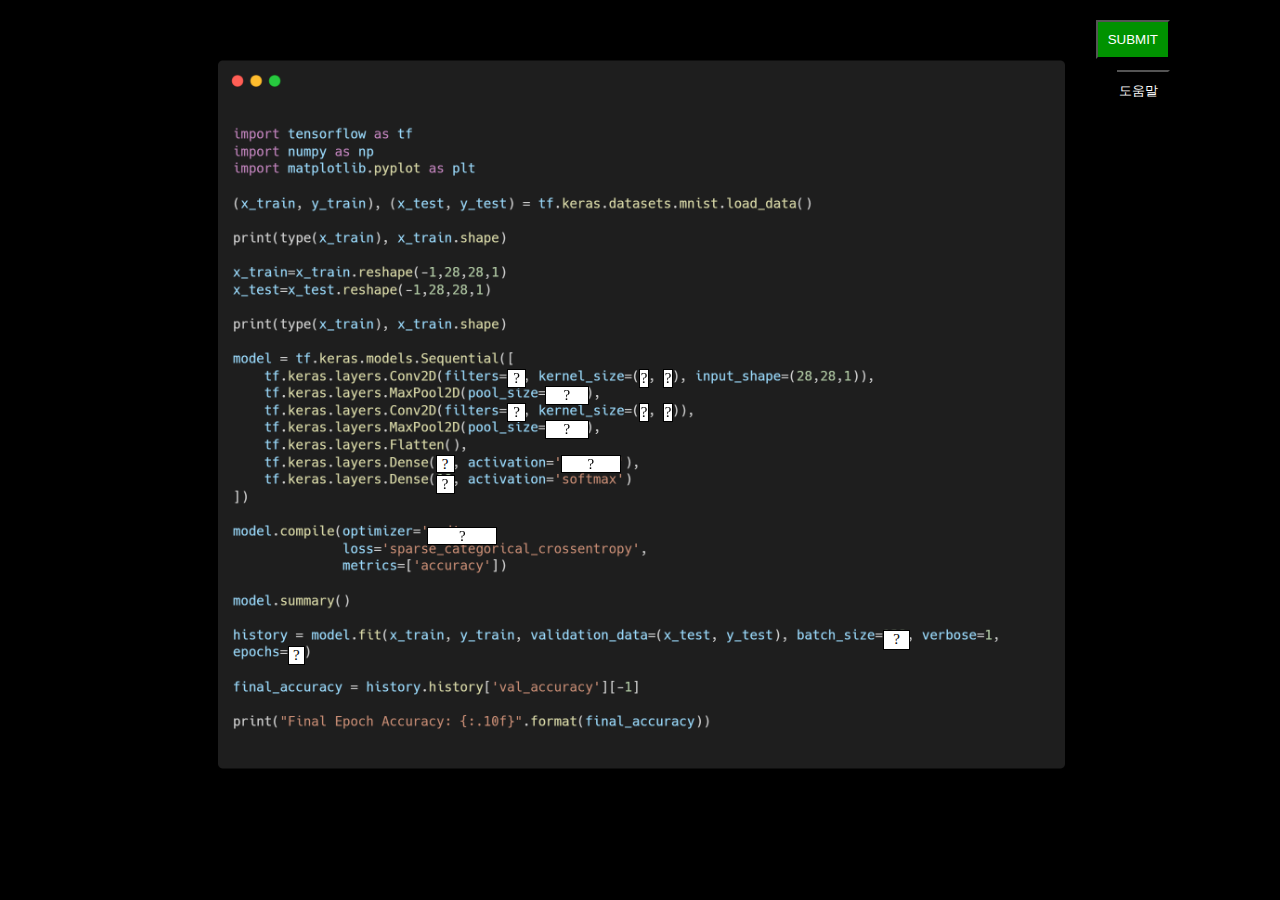
==== index.html @ 6787f87e "temp_help" ====
<!DOCTYPE html>
<html lang="ko">
<head>
    <meta charset="UTF-8">
    <meta name="viewport" content="width=device-width, initial-scale=1.0">
    <title>Hyperparameter</title>
    <link rel="stylesheet" href="dropdown.css" />
</head>
<body bgcolor="black">
    <div class="container-container">
        <button id="global_submit">SUBMIT</button>
        <button class="help-button" data-box="0" id="global_help">도움말</button>
        <div class="image-container">
            <img src="./code_sample_img.png" />
            <!-- 박스들 -->
            <div class="overlay1-box box" data-box="1">?</div>
            <div class="overlay2-box box" data-box="2">?</div>
            <div class="overlay3-box box" data-box="3">?</div>
            <div class="overlay4-box box" data-box="4">?</div>
            <div class="overlay5-box box" data-box="5">?</div>
            <div class="overlay6-box box" data-box="6">?</div>
            <div class="overlay7-box box" data-box="7">?</div>
            <div class="overlay8-box box" data-box="8">?</div>
            <div class="overlay9-box box" data-box="9">?</div>
            <div class="overlay10-box box" data-box="10">?</div>
            <div class="overlay11-box box" data-box="11">?</div>
            <div class="overlay12-box box" data-box="12">?</div>
            <div class="overlay13-box box" data-box="13">?</div>
            <div class="overlay14-box box" data-box="14">?</div>
        </div>
    </div>

    <!-- 설명과 선택지가 나타날 영역 -->
    <div class="info-box" id="infoBox1">
        <p>filters1:</p>
        <div class="choices">
            <button class="choice" data-value="8">8</button>
            <button class="choice" data-value="16">16</button>
            <button class="choice" data-value="32">32</button>
            <button class="choice" data-value="64">64</button>
            <button class="choice" data-value="128">128</button>
            <button class="choice quit" data-value="quit">X</button>
        </div>
        <button class="help-button" data-box="1">도움말</button>
    </div>
    <div class="info-box" id="infoBox2">
        <p>kernel_size1[0]:</p>
        <div class="choices">
            <button class="choice" data-value="2">2</button>
            <button class="choice" data-value="3">3</button>
            <button class="choice" data-value="4">4</button>
            <button class="choice" data-value="5">5</button>
            <button class="choice quit" data-value="quit">X</button>
        </div>
        <button class="help-button" data-box="2">도움말</button>
    </div>
    <div class="info-box" id="infoBox3">
        <p>kernel_size1[1]:</p>
        <div class="choices">
            <button class="choice" data-value="2">2</button>
            <button class="choice" data-value="3">3</button>
            <button class="choice" data-value="4">4</button>
            <button class="choice" data-value="5">5</button>
            <button class="choice quit" data-value="quit">X</button>
        </div>
        <button class="help-button" data-box="3">도움말</button>
    </div>
    <div class="info-box" id="infoBox4">
        <p>pool_size1</p>
        <div class="choices">
            <button class="choice" data-value="(1,1)">(1,1)</button>
            <button class="choice" data-value="(2,2)">(2,2)</button>
            <button class="choice" data-value="(3,3)">(3,3)</button>
            <button class="choice" data-value="(4,4)">(4,4)</button>
            <button class="choice quit" data-value="quit">X</button>
        </div>
        <button class="help-button" data-box="4">도움말</button>
    </div>
    <div class="info-box" id="infoBox5">
        <p>filters2:</p>
        <div class="choices">
            <button class="choice" data-value="8">8</button>
            <button class="choice" data-value="16">16</button>
            <button class="choice" data-value="32">32</button>
            <button class="choice" data-value="64">64</button>
            <button class="choice" data-value="128">128</button>
            <button class="choice quit" data-value="quit">X</button>
        </div>
        <button class="help-button" data-box="5">도움말</button>
    </div>
    <div class="info-box" id="infoBox6">
        <p>kernel_size2[0]:</p>
        <div class="choices">
            <button class="choice" data-value="2">2</button>
            <button class="choice" data-value="3">3</button>
            <button class="choice" data-value="4">4</button>
            <button class="choice" data-value="5">5</button>
            <button class="choice quit" data-value="quit">X</button>
        </div>
        <button class="help-button" data-box="6">도움말</button>
    </div>
    <div class="info-box" id="infoBox7">
        <p>kernel_size2[1]:</p>
        <div class="choices">
            <button class="choice" data-value="2">2</button>
            <button class="choice" data-value="3">3</button>
            <button class="choice" data-value="4">4</button>
            <button class="choice" data-value="5">5</button>
            <button class="choice quit" data-value="quit">X</button>
        </div>
        <button class="help-button" data-box="7">도움말</button>
    </div>
    <div class="info-box" id="infoBox8">
        <p>pool_size2</p>
        <div class="choices">
            <button class="choice" data-value="(1,1)">(1,1)</button>
            <button class="choice" data-value="(2,2)">(2,2)</button>
            <button class="choice" data-value="(3,3)">(3,3)</button>
            <button class="choice" data-value="(4,4)">(4,4)</button>
            <button class="choice quit" data-value="quit">X</button>
        </div>
        <button class="help-button" data-box="8">도움말</button>
    </div>
    <div class="info-box" id="infoBox9">
        <p>units1</p>
        <form class="inputForm">
            <input type="number" min="1" max="99" />
            <button type="submit" class="submit">submit</button>
        </form>
        <p class="message">1 이상 99 이하의 정수를 입력해 주세요</p>
        <button class="choices choice quit" data-value="quit">X</button>
        <button class="help-button" data-box="9">도움말</button>
    </div>
    <div class="info-box" id="infoBox10">
        <p>activation1</p>
        <div class="choices">
            <button class="choice" data-value="sigmoid">sigmoid</button>
            <button class="choice" data-value="tanh">tanh</button>
            <button class="choice" data-value="relu">relu</button>
            <button class="choice quit" data-value="quit">X</button>
        </div>
        <button class="help-button" data-box="10">도움말</button>
    </div>
    <div class="info-box" id="infoBox11">
        <p>units2</p>
        <form class="inputForm">
            <input type="number" min="1" max="20" />
            <button type="submit" class="submit">submit</button>
        </form>
        <p class="message">1 이상 20 이하의 정수를 입력해 주세요</p>
        <button class="choices choice quit" data-value="quit">X</button>
        <button class="help-button" data-box="11">도움말</button>
    </div>
    <div class="info-box" id="infoBox12">
        <p>activation1</p>
        <div class="choices">
            <button class="choice" data-value="sgd">sgd</button>
            <button class="choice" data-value="adam">adam</button>
            <button class="choice" data-value="rmsprop">rmsprop</button>
            <button class="choice" data-value="adagrad">adagrad</button>
            <button class="choice" data-value="adadelta">adadelta</button>
            <button class="choice quit" data-value="quit">X</button>
        </div>
        <button class="help-button" data-box="12">도움말</button>
    </div>
    <div class="info-box" id="infoBox13">
        <p>batch_size</p>
        <div class="choices">
            <button class="choice" data-value="32">32</button>
            <button class="choice" data-value="64">64</button>
            <button class="choice" data-value="128">128</button>
            <button class="choice" data-value="256">256</button>
            <button class="choice quit" data-value="quit">X</button>
        </div>
        <button class="help-button" data-box="13">도움말</button>
    </div>
    <div class="info-box" id="infoBox14">
        <p>epochs</p>
        <form class="inputForm">
            <input type="number" min="10" max="99" />
            <button type="submit" class="submit">submit</button>
        </form>
        <p class="message">10 이상 99 이하의 정수를 입력해 주세요</p>
        <button class="choices choice quit" data-value="quit">X</button>
        <button class="help-button" data-box="14">도움말</button>
    </div>

    <div id="preSubmit" class="modal-overlay">
        <div class="modal-content">
            <h2>Help Information</h2>
            <form class="inputForm">
                학번 <input type="text" />
                <button type="submit" class="enter" data-box="-1">Enter</button>
            </form>
            <form class="inputForm">
                이름 <input type="text" />
                <button type="submit" class="enter" data-box="0">Enter</button>
            </form>
            <p style="color:gray;">잘못된 정보를 입력할 시 랭킹에서 제외될 수 있습니다.</p>
            <div>
                <button class="closeModal">Close</button>
                <button id="final_submit">Submit</button>
            </div>
            <p id="paramAlert">(!)모든 하이퍼파라미터를 입력하세요</p>
        </div>
    </div>

    <div id="modalOverlay0" class="modal-overlay">
        <div class="modal-content">
            <h2>Help Information</h2>
            <p class="para">This is some help content. You can describe any tips or important information here.</p>
            <button class="closeModal">Close</button>
        </div>
    </div>
    <div id="modalOverlay1" class="modal-overlay">
        <div class="modal-content">
            <h2>Help Information1</h2>
            <p class="para">This is some help content. You can describe any tips or important information here.</p>
            <button class="closeModal">Close</button>
        </div>
    </div>

    <div id="modalOverlay2" class="modal-overlay">
        <div class="modal-content">
            <h2>Help Information2</h2>
            <p class="para">This is some help content. You can describe any tips or important information here.</p>
            <button class="closeModal">Close</button>
        </div>
    </div>

    <div id="modalOverlay3" class="modal-overlay">
        <div class="modal-content">
            <h2>Help Information3</h2>
            <p class="para">This is some help content. You can describe any tips or important information here.</p>
            <button class="closeModal">Close</button>
        </div>
    </div>

    <div id="modalOverlay4" class="modal-overlay">
        <div class="modal-content">
            <h2>Help Information4</h2>
            <p class="para">This is some help content. You can describe any tips or important information here.</p>
            <button class="closeModal">Close</button>
        </div>
    </div>

    <div id="modalOverlay5" class="modal-overlay">
        <div class="modal-content">
            <h2>Help Information5</h2>
            <p class="para">This is some help content. You can describe any tips or important information here.</p>
            <button class="closeModal">Close</button>
        </div>
    </div>

    <div id="modalOverlay6" class="modal-overlay">
        <div class="modal-content">
            <h2>Help Information6</h2>
            <p class="para">This is some help content. You can describe any tips or important information here.</p>
            <button class="closeModal">Close</button>
        </div>
    </div>

    <div id="modalOverlay7" class="modal-overlay">
        <div class="modal-content">
            <h2>Help Information7</h2>
            <p class="para">This is some help content. You can describe any tips or important information here.</p>
            <button class="closeModal">Close</button>
        </div>
    </div>

    <div id="modalOverlay8" class="modal-overlay">
        <div class="modal-content">
            <h2>Help Information8</h2>
            <p class="para">This is some help content. You can describe any tips or important information here.</p>
            <button class="closeModal">Close</button>
        </div>
    </div>

    <div id="modalOverlay9" class="modal-overlay">
        <div class="modal-content">
            <h2>Help Information9</h2>
            <p class="para">This is some help content. You can describe any tips or important information here.</p>
            <button class="closeModal">Close</button>
        </div>
    </div>

    <div id="modalOverlay10" class="modal-overlay">
        <div class="modal-content">
            <h2>Help Information10</h2>
            <p class="para">This is some help content. You can describe any tips or important information here.</p>
            <button class="closeModal">Close</button>
        </div>
    </div>

    <div id="modalOverlay11" class="modal-overlay">
        <div class="modal-content">
            <h2>Help Information11</h2>
            <p class="para">This is some help content. You can describe any tips or important information here.</p>
            <button class="closeModal">Close</button>
        </div>
    </div>

    <div id="modalOverlay12" class="modal-overlay">
        <div class="modal-content">
            <h2>Help Information12</h2>
            <p class="para">This is some help content. You can describe any tips or important information here.</p>
            <button class="closeModal">Close</button>
        </div>
    </div>

    <div id="modalOverlay13" class="modal-overlay">
        <div class="modal-content">
            <h2>Help Information13</h2>
            <p class="para">This is some help content. You can describe any tips or important information here.</p>
            <button class="closeModal">Close</button>
        </div>
    </div>

    <div id="modalOverlay14" class="modal-overlay">
        <div class="modal-content">
            <h2>Help Information14</h2>
            <p class="para">This is some help content. You can describe any tips or important information here.</p>
            <button class="closeModal">Close</button>
        </div>
    </div>


    <script src="dropdown.js"></script>
</body>
</html>
---- dropdown.css ----
.box {
    border: 1px solid #000;
    background-color: #f1f1f1;
    cursor: pointer;
    position: absolute;
    min-width: 0;
    min-height: 0;
    font-size: 15px;
}
html body {
    text-align: center;
}
.container-container {
    width: 99%;
    position: absolute;
    align-items: center;
}
.image-container {
    position: relative;
    width: 75%; /* 이미지 컨테이너 크기 고정 */
    margin: 0 auto; /* 가운데 정렬 */
}
.image-container img {
    width: 100%;
    height: auto;
}
/* 설명 박스 */
.info-box {
    position: fixed;
    bottom: 0;
    width: 100%;
    background-color: #202020;
    color: #fff;
    padding: 20px;
    border-top: 2px solid #000;
    display: none; /* 처음에는 안 보이도록 설정 */
}
.info-box .choices {
    margin-top: 10px;
}
.info-box .inputForm {
    margin-top: 10px;
}
.info-box .message {
    color: red;
    display: block;
    font-size: 14px;
}
body button {
    margin-right: 10px;
    padding: 10px;
    cursor: pointer;
}
.info-box .quit{
    position:absolute; 
    right:100px; 
    top:20px; 
    background-color: #202020; 
    color:#fff;
}
.info-box .submit{
    background-color: #009200; 
    color:#fff;
}

.overlay1-box {
    position: absolute;
    left: calc(0.358566 * 100%);
    top: calc(0.442529 * 100%);
    width: calc(0.017578 * 100%);
    height: calc(0.020571 * 100%);
    background-color: #fff;
}

.overlay2-box {
    position: absolute;
    left: calc(0.497073 * 100%);
    top: calc(0.442529 * 100%);
    width: calc(0.008789 * 100%);
    height: calc(0.020571 * 100%);
    background-color: #fff;
}

.overlay3-box {
    position: absolute;
    left: calc(0.522526 * 100%);
    top: calc(0.442529 * 100%);
    width: calc(0.008789 * 100%);
    height: calc(0.020571 * 100%);
    background-color: #fff;
}

.overlay4-box {
    position: absolute;
    left: calc(0.398345 * 100%);
    top: calc(0.462988 * 100%);
    width: calc(0.043945 * 100%);
    height: calc(0.020571 * 100%);
    background-color: #fff;
}

.overlay5-box {
    position: absolute;
    left: calc(0.358566 * 100%);
    top: calc(0.484547 * 100%);
    width: calc(0.017578 * 100%);
    height: calc(0.020571 * 100%);
    background-color: #fff;
}

.overlay6-box {
    position: absolute;
    left: calc(0.497073 * 100%);
    top: calc(0.484547 * 100%);
    width: calc(0.008789 * 100%);
    height: calc(0.020571 * 100%);
    background-color: #fff;
}

.overlay7-box {
    position: absolute;
    left: calc(0.522526 * 100%);
    top: calc(0.484547 * 100%);
    width: calc(0.008789 * 100%);
    height: calc(0.020571 * 100%);
    background-color: #fff;
}

.overlay8-box {
    position: absolute;
    left: calc(0.398345 * 100%);
    top: calc(0.505119 * 100%);
    width: calc(0.043945 * 100%);
    height: calc(0.020571 * 100%);
    background-color: #fff;
}

.overlay9-box {
    position: absolute;
    left: calc(0.283492 * 100%);
    top: calc(0.547266 * 100%);
    width: calc(0.017578 * 100%);
    height: calc(0.020571 * 100%);
    background-color: #fff;
}

.overlay10-box {
    position: absolute;
    left: calc(0.414760 * 100%);
    top: calc(0.547266 * 100%);
    width: calc(0.061537 * 100%);
    height: calc(0.020134 * 100%);
    background-color: #fff;
}

.overlay11-box {
    position: absolute;
    left: calc(0.283492 * 100%);
    top: calc(0.572405 * 100%);
    width: calc(0.017578 * 100%);
    height: calc(0.020571 * 100%);
    background-color: #fff;
}

.overlay12-box {
    position: absolute;
    left: calc(0.274703 * 100%);
    top: calc(0.635432 * 100%);
    width: calc(0.026367*2.7 * 100%);
    height: calc(0.020571 * 100%);
    background-color: #fff;
}

.overlay13-box {
    position: absolute;
    left: calc(0.754170 * 100%);
    top: calc(0.761614 * 100%);
    width: calc(0.026367 * 100%);
    height: calc(0.022191 * 100%);
    background-color: #fff;
}

.overlay14-box {
    position: absolute;
    left: calc(0.128099 * 100%);
    top: calc(0.782185 * 100%);
    width: calc(0.015336 * 100%);
    height: calc(0.020134 * 100%);
    background-color: #fff;
}
/* 기본적으로 모달과 오버레이는 숨김 상태 */
.modal-overlay {
    display: flex;
    opacity: 0;
    visibility: hidden;
    position: fixed;
    top: 0; 
    left: 0;
    width: 100%;
    height: 100%;
    background-color: rgba(0, 0, 0, 0.7); /* 어두운 배경 */
    justify-content: center;
    align-items: center;
    z-index: 1000;
    transition: opacity 0.5s ease-in-out, visibility 0s 0.5s; /* opacity는 서서히 변화, visibility는 딜레이 */
}

/* 모달 창의 스타일 */
.modal-content {
    background-color: #202020;
    color: white;
    padding: 20px;
    border-radius: 10px;
    text-align: center;
    width: 50%;
}
.modal-content .para {
    text-align: left;
}

/* 모달 활성화 시 */
.modal-overlay.active {
    opacity: 1;
    visibility: visible;
    transition: opacity 0.3s ease-in-out, visibility 0s; /* 모달이 활성화되면 visibility 즉시 visible */
}
#global_submit {
    position: fixed;
    background-color: #009200;
    color:#fff;
    right: 100px;
    top: 20px;
    z-index: 500;
}
.help-button {
    position: absolute;
    top: 70px; 
    right: 100px;
    background-color: black;
    color: #fff;
}
#global_help {
    position: fixed;
}
#final_submit {
    background-color: #009200;
    color:#fff;
}
#paramAlert {
    color: #202020;
    margin-top: 10px;
    margin-bottom: 10px;
}
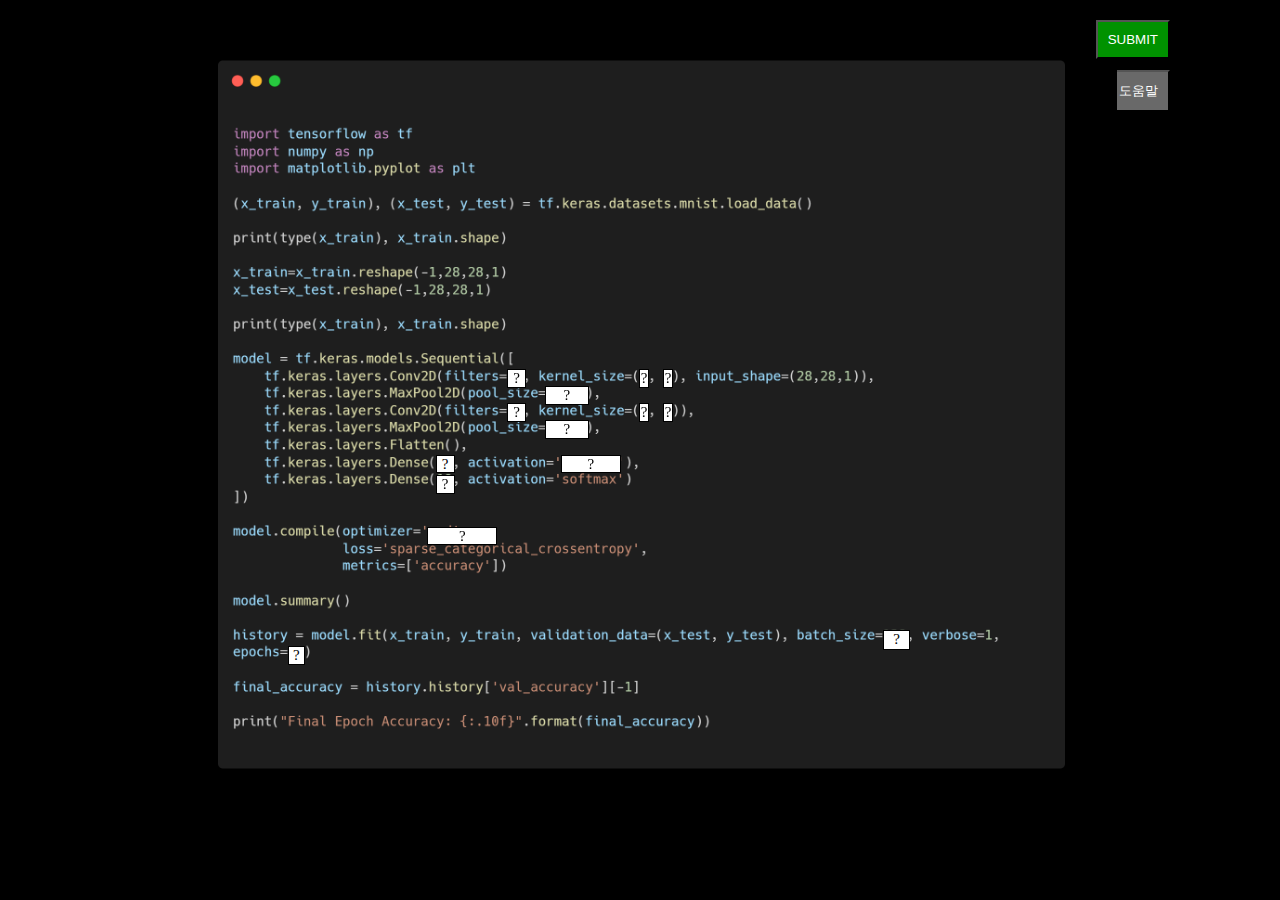
==== commit d7880ccc: "help_info_updated" ====
--- a/index.html
+++ b/index.html
@@ -152,7 +152,7 @@
         <button class="help-button" data-box="11">도움말</button>
     </div>
     <div class="info-box" id="infoBox12">
-        <p>activation1</p>
+        <p>optimizer</p>
         <div class="choices">
             <button class="choice" data-value="sgd">sgd</button>
             <button class="choice" data-value="adam">adam</button>
@@ -187,7 +187,7 @@
 
     <div id="preSubmit" class="modal-overlay">
         <div class="modal-content">
-            <h2>Help Information</h2>
+            <h2>SUBMIT</h2>
             <form class="inputForm">
                 학번 <input type="text" />
                 <button type="submit" class="enter" data-box="-1">Enter</button>
@@ -207,123 +207,248 @@
 
     <div id="modalOverlay0" class="modal-overlay">
         <div class="modal-content">
-            <h2>Help Information</h2>
-            <p class="para">This is some help content. You can describe any tips or important information here.</p>
+            <h2>하이퍼파라미터 : 나도 인공지능 개발자!</h2>
+            <p style="text-align: center; color: white; font-size: 11px;">(scroll down)</p>
+            <div class="modal-para">
+                <img src="./imgs/cnn.png" />
+                <div class="para">
+                    <p>당신의 목표는 0~9 아라비아 숫자 손글씨 이미지를 보고 어떤 숫자인지 맞히는 AI 모델을 만드는 것입니다. AI는 60000개의 손글씨 데이터를 반복적으로 학습할 것이고, 당신은 AI 모델이 학습을 효과적으로 하도록 만들기 위해 '하이퍼파라미터'를 조절해야 합니다.</p>
+                    <p>하이퍼파라미터는 모델이 학습을 통해 최적화하기 힘든 형태의 매개변수를 말하며(미분 불가능 등의 이유), 이런 하이퍼파라미터를 개발자가 직접 바꿔가며 AI가 학습을 더 잘 할 수 있도록 만드는 일을 '하이퍼파라미터 튜닝(Hyperparameter tuning)' 이라고 합니다.</p>
+                    <p>하이퍼파라미터 튜닝은 학습 과정에서 어떤 내용을 보느냐가 아닌 학습의 초기 방향성 자체를 좌우하는 것이므로 이것이 틀어졌을 때 수만 개의 데이터를 배운 뒤의 결과는 천차만별입니다.</p>
+                    <p>손글씨 인식을 위해 두 개의 합성곱 레이어와 두 개의 완전 연결 레이어로 구성된 CNN 모델의 하이퍼파라미터를 조절하여 최고 정확도의 모델을 자랑하는 SASA 최고의 인공지능 개발자가 되어보세요!</p>
+                </div>
+            </div>
             <button class="closeModal">Close</button>
         </div>
     </div>
     <div id="modalOverlay1" class="modal-overlay">
         <div class="modal-content">
-            <h2>Help Information1</h2>
-            <p class="para">This is some help content. You can describe any tips or important information here.</p>
-            <button class="closeModal">Close</button>
-        </div>
-    </div>
+            <h2>filters : 필터의 수</h2>
+            <p style="text-align: center; color: white; font-size: 11px;">(scroll down)</p>
+            <div class="modal-para">
+                <img src="./imgs/cnn_filter.png" />
+                <div class="para">
+                    <p>필터는 합성곱을 통해 이미지에서 특정 특징(예: 가장자리, 질감 등)을 추출하는 장치입니다.</p>
+                    <p>각 필터는 서로 다른 특징을 학습합니다. 필터의 수는 한 층에서 학습할 특징의 다양성을 결정하며, 필터가 많을수록 더 많은 정보를 학습할 수 있습니다.</p>
+                    <p>하지만 필터 수가 많아지면 모델의 파라미터 수도 증가하여 더 많은 계산 자원이 필요하고, 과적합(overfitting)의 위험이 증가할 수 있습니다.</p>
+                </div>
+            </div>
+            <button class="closeModal">Close</button>
+        </div>
+    </div>
+
 
     <div id="modalOverlay2" class="modal-overlay">
         <div class="modal-content">
-            <h2>Help Information2</h2>
-            <p class="para">This is some help content. You can describe any tips or important information here.</p>
-            <button class="closeModal">Close</button>
-        </div>
-    </div>
+            <h2>kernel_size : 커널 크기</h2>
+            <p style="text-align: center; color: white; font-size: 11px;">(scroll down)</p>
+            <div class="modal-para">
+                <img src="./imgs/cnn_convd.png" style="width:50%;" />
+                <div class="para">
+                    <p>필터의 크기를 의미하는 파라미터입니다.</p>
+                    <p>필터 크기가 클수록 더 넓은 영역에서 특징을 추출할 수 있지만, 연산량이 증가하고 더 추상적인 정보를 학습하게 됩니다. 반대로 작은 필터 크기는 더 미세한 특징을 포착하며, 연산량이 줄어듭니다.</p>
+                    <p>반복해서 너무 큰 필터로 합성곱을 진행할 시 차원 축소가 너무 크게 일어나 오류가 발생할 수 있습니다.</p>
+                </div>
+            </div>
+            <button class="closeModal">Close</button>
+        </div>
+    </div>
+
 
     <div id="modalOverlay3" class="modal-overlay">
         <div class="modal-content">
-            <h2>Help Information3</h2>
-            <p class="para">This is some help content. You can describe any tips or important information here.</p>
-            <button class="closeModal">Close</button>
-        </div>
-    </div>
+            <h2>kernel_size : 커널 크기</h2>
+            <p style="text-align: center; color: white; font-size: 11px;">(scroll down)</p>
+            <div class="modal-para">
+                <img src="./imgs/cnn_convd.png" style="width:50%;" />
+                <div class="para">
+                    <p>필터의 크기를 의미하는 파라미터입니다.</p>
+                    <p>필터 크기가 클수록 더 넓은 영역에서 특징을 추출할 수 있지만, 연산량이 증가하고 더 추상적인 정보를 학습하게 됩니다. 반대로 작은 필터 크기는 더 미세한 특징을 포착하며, 연산량이 줄어듭니다.</p>
+                    <p>반복해서 너무 큰 필터로 합성곱을 진행할 시 차원 축소가 너무 크게 일어나 오류가 발생할 수 있습니다.</p>
+                </div>
+            </div>
+            <button class="closeModal">Close</button>
+        </div>
+    </div>
+
 
     <div id="modalOverlay4" class="modal-overlay">
         <div class="modal-content">
-            <h2>Help Information4</h2>
-            <p class="para">This is some help content. You can describe any tips or important information here.</p>
-            <button class="closeModal">Close</button>
-        </div>
-    </div>
+            <h2>pool_size : 풀링 크기</h2>
+            <p style="text-align: center; color: white; font-size: 11px;">(scroll down)</p>
+            <div class="modal-para">
+                <img src="./imgs/max_pooling.jpg" style="width:50%" />
+                <div class="para">
+                    <p>Max Pooling은 특정 영역에서 가장 큰 값만을 추출하는 과정입니다.</p>
+                    <p>이 과정을 통해 중요한 특징만 남기고 공간 크기를 줄이며, 이는 연산량을 줄이고 과적합을 방지하는 데 도움이 됩니다.</p>
+                </div>
+            </div>
+            <button class="closeModal">Close</button>
+        </div>
+    </div>
+
 
     <div id="modalOverlay5" class="modal-overlay">
         <div class="modal-content">
-            <h2>Help Information5</h2>
-            <p class="para">This is some help content. You can describe any tips or important information here.</p>
-            <button class="closeModal">Close</button>
-        </div>
-    </div>
+            <h2>filters : 필터의 수</h2>
+            <p style="text-align: center; color: white; font-size: 11px;">(scroll down)</p>
+            <div class="modal-para">
+                <img src="./imgs/cnn_filter.png" />
+                <div class="para">
+                    <p>필터는 이미지에서 특정 특징(예: 가장자리, 질감 등)을 추출하기 위한 장치입니다.</p>
+                    <p>각 필터는 서로 다른 특징을 학습합니다. 필터의 수는 한 층에서 학습할 특징의 다양성을 결정하며, 필터가 많을수록 더 많은 정보를 학습할 수 있습니다.</p>
+                    <p>하지만 필터 수가 많아지면 모델의 파라미터 수도 증가하여 더 많은 계산 자원이 필요하고, 과적합(overfitting)의 위험이 증가할 수 있습니다.</p>
+                </div>
+            </div>
+            <button class="closeModal">Close</button>
+        </div>
+    </div>
+
 
     <div id="modalOverlay6" class="modal-overlay">
         <div class="modal-content">
-            <h2>Help Information6</h2>
-            <p class="para">This is some help content. You can describe any tips or important information here.</p>
-            <button class="closeModal">Close</button>
-        </div>
-    </div>
+            <h2>kernel_size : 커널 크기</h2>
+            <p style="text-align: center; color: white; font-size: 11px;">(scroll down)</p>
+            <div class="modal-para">
+                <img src="./imgs/cnn_convd.png" style="width:50%;" />
+                <div class="para">
+                    <p>필터의 크기를 의미하는 파라미터입니다.</p>
+                    <p>필터 크기가 클수록 더 넓은 영역에서 특징을 추출할 수 있지만, 연산량이 증가하고 더 추상적인 정보를 학습하게 됩니다. 반대로 작은 필터 크기는 더 미세한 특징을 포착하며, 연산량이 줄어듭니다.</p>
+                    <p>반복해서 너무 큰 필터로 합성곱을 진행할 시 차원 축소가 너무 크게 일어나 오류가 발생할 수 있습니다.</p>
+                </div>
+            </div>
+            <button class="closeModal">Close</button>
+        </div>
+    </div>
+
 
     <div id="modalOverlay7" class="modal-overlay">
         <div class="modal-content">
-            <h2>Help Information7</h2>
-            <p class="para">This is some help content. You can describe any tips or important information here.</p>
-            <button class="closeModal">Close</button>
-        </div>
-    </div>
+            <h2>kernel_size : 커널 크기</h2>
+            <p style="text-align: center; color: white; font-size: 11px;">(scroll down)</p>
+            <div class="modal-para">
+                <img src="./imgs/cnn_convd.png" style="width:50%;" />
+                <div class="para">
+                    <p>필터의 크기를 의미하는 파라미터입니다.</p>
+                    <p>필터 크기가 클수록 더 넓은 영역에서 특징을 추출할 수 있지만, 연산량이 증가하고 더 추상적인 정보를 학습하게 됩니다. 반대로 작은 필터 크기는 더 미세한 특징을 포착하며, 연산량이 줄어듭니다.</p>
+                    <p>반복해서 너무 큰 필터로 합성곱을 진행할 시 차원 축소가 너무 크게 일어나 오류가 발생할 수 있습니다.</p>
+                </div>
+            </div>
+            <button class="closeModal">Close</button>
+        </div>
+    </div>
+
 
     <div id="modalOverlay8" class="modal-overlay">
         <div class="modal-content">
-            <h2>Help Information8</h2>
-            <p class="para">This is some help content. You can describe any tips or important information here.</p>
-            <button class="closeModal">Close</button>
-        </div>
-    </div>
+            <h2>pool_size : 풀링 크기</h2>
+            <p style="text-align: center; color: white; font-size: 11px;">(scroll down)</p>
+            <div class="modal-para">
+                <img src="./imgs/max_pooling.jpg" style="width:50%" />
+                <div class="para">
+                    <p>Max Pooling은 특정 영역에서 가장 큰 값만을 추출하는 과정입니다.</p>
+                    <p>이 과정을 통해 중요한 특징만 남기고 공간 크기를 줄이며, 이는 연산량을 줄이고 과적합을 방지하는 데 도움이 됩니다.</p>
+                </div>
+            </div>
+            <button class="closeModal">Close</button>
+        </div>
+    </div>
+
 
     <div id="modalOverlay9" class="modal-overlay">
         <div class="modal-content">
-            <h2>Help Information9</h2>
-            <p class="para">This is some help content. You can describe any tips or important information here.</p>
-            <button class="closeModal">Close</button>
-        </div>
-    </div>
+            <h2>units(dense layer) : 전결합층의 뉴런 수</h2>
+            <p style="text-align: center; color: white; font-size: 11px;">(scroll down)</p>
+            <div class="modal-para">
+                <img src="./imgs/fully_connected_layer.jpg" />
+                <div class="para">
+                    <p>전결합층(fully-connected layer)의 뉴런 수는 신경망의 성능과 효율성에 큰 영향을 미칩니다. 뉴런 수는 각 층에서 입력을 처리하고 다음 층으로 전달할 특징 벡터의 크기를 결정하는 중요한 하이퍼파라미터입니다. 전결합층은 보통 네트워크의 뒷부분에 위치하여, 앞에서 추출된 특징을 기반으로 최종 출력에 이르게 됩니다.</p>
+                    <p>뉴런의 수가 너무 많으면 과대적합과 연산 무게의 문제가, 너무 적으면 과소적합과 치명적인 성능 저하 문제가 발생할 수 있습니다.</p>
+                    <p>특히나, 분류 모델에서 출력층(그림의 softmax layer)의 뉴런 수는 아주 중요한 의미를 가집니다.</p>
+                </div>
+            </div>
+            <button class="closeModal">Close</button>
+        </div>
+    </div>
+
 
     <div id="modalOverlay10" class="modal-overlay">
         <div class="modal-content">
-            <h2>Help Information10</h2>
-            <p class="para">This is some help content. You can describe any tips or important information here.</p>
-            <button class="closeModal">Close</button>
-        </div>
-    </div>
-
-    <div id="modalOverlay11" class="modal-overlay">
-        <div class="modal-content">
-            <h2>Help Information11</h2>
-            <p class="para">This is some help content. You can describe any tips or important information here.</p>
-            <button class="closeModal">Close</button>
-        </div>
-    </div>
+            <h2>activation : 활성화 함수</h2>
+            <p style="text-align: center; color: white; font-size: 11px;">(scroll down)</p>
+            <div class="modal-para">
+                <img src="./imgs/activation.png" />
+                <div class="para">
+                    <p>활성화 함수(Activation Function)*는 인공 신경망에서 뉴런의 출력을 비선형 변환하는 중요한 요소입니다. 신경망이 복잡한 패턴을 학습하고 비선형성을 표현할 수 있도록 해주며, 이를 통해 단순 선형 모델보다 훨씬 복잡한 문제를 해결할 수 있습니다. 활성화 함수의 선택은 모델의 성능과 학습 속도에 큰 영향을 미칩니다.</p>
+                    <p>활성화 함수는 신경망에서 비선형성을 추가해 모델이 복잡한 패턴을 학습할 수 있도록 도와줍니다. 대표적인 활성화 함수로는 Sigmoid, Tanh, ReLU가 있습니다. Sigmoid 함수는 출력을 0과 1 사이로 제한하며, 이진 분류 문제에서 자주 사용되지만, 기울기 소실 문제로 인해 깊은 네트워크에서는 학습이 어려울 수 있습니다. Tanh 함수는 Sigmoid와 비슷하지만, 출력이 -1에서 1 사이로 제한되고 중심이 0에 있어, 더 강력한 출력 표현이 가능합니다. 그러나 Tanh 역시 기울기 소실 문제가 발생할 수 있습니다. ReLU 함수는 입력이 0보다 작으면 0, 크면 그 값을 그대로 출력하며, 계산이 빠르고 기울기 소실 문제가 적어 딥러닝에서 널리 사용됩니다. 다만, 음수 입력에 대해 학습이 멈추는 '죽은 ReLU 문제'가 발생할 수 있습니다.</p>
+                    <p>활성화 함수는 모델의 학습 속도와 성능을 좌우하므로, 문제 유형에 맞게 적절히 선택해야 합니다. ReLU는 대부분의 딥러닝 모델에서 기본 선택으로 좋으며, Sigmoid나 Tanh는 이진 분류나 출력 값에 제한이 필요한 경우에 사용될 수 있습니다. 모델의 특성에 맞는 활성화 함수를 선택하는 것이 모델의 성공에 중요한 요소입니다.</p>
+                </div>
+            </div>
+            <button class="closeModal">Close</button>
+        </div>
+    </div>
+
+
+    <div id="modalOverlay9" class="modal-overlay">
+        <div class="modal-content">
+            <h2>units(dense layer) : 전결합층의 뉴런 수</h2>
+            <p style="text-align: center; color: white; font-size: 11px;">(scroll down)</p>
+            <div class="modal-para">
+                <img src="./imgs/fully_connected_layer.jpg" />
+                <div class="para">
+                    <p>전결합층(fully-connected layer)의 뉴런 수는 신경망의 성능과 효율성에 큰 영향을 미칩니다. 뉴런 수는 각 층에서 입력을 처리하고 다음 층으로 전달할 특징 벡터의 크기를 결정하는 중요한 하이퍼파라미터입니다. 전결합층은 보통 네트워크의 뒷부분에 위치하여, 앞에서 추출된 특징을 기반으로 최종 출력에 이르게 됩니다.</p>
+                    <p>뉴런의 수가 너무 많으면 과대적합과 연산 무게의 문제가, 너무 적으면 과소적합과 치명적인 성능 저하 문제가 발생할 수 있습니다.</p>
+                    <p>특히나, 분류 모델에서 출력층(그림의 softmax layer)의 뉴런 수는 아주 중요한 의미를 가집니다.</p>
+                </div>
+            </div>
+            <button class="closeModal">Close</button>
+        </div>
+    </div>
+
 
     <div id="modalOverlay12" class="modal-overlay">
         <div class="modal-content">
-            <h2>Help Information12</h2>
-            <p class="para">This is some help content. You can describe any tips or important information here.</p>
-            <button class="closeModal">Close</button>
-        </div>
-    </div>
+            <h2>optimizer : 최적화 알고리즘</h2>
+            <p style="text-align: center; color: white; font-size: 11px;">(scroll down)</p>
+            <div class="modal-para">
+                <img src="./imgs/optimizer.jpg" />
+                <div class="para">
+                    <p>최적화 알고리즘은 신경망 모델 학습에 필수적인 역할을 하며, 모델이 효율적으로 학습하고 데이터로부터 패턴을 잘 학습하도록 돕습니다. 이 과정에서 손실 함수의 최소화를 달성하는 것이 주 목표이며, 이를 통해 모델의 예측 정확도와 성능을 극대화할 수 있습니다.</p>
+                    <p>최적화 알고리즘의 선택은 모델의 성능에 직접적인 영향을 미치므로 매우 중요합니다. 효율적인 알고리즘은 학습 시간을 단축시키고, 더 나은 결과를 빠르게 도출해낼 수 있습니다. 반면, 부적절한 알고리즘 선택은 학습이 느리거나 과적합, 미흡한 수렴 등의 문제를 야기할 수 있습니다.</p>
+                    <p>특히 딥러닝 모델의 경우, 데이터의 크기와 복잡도가 크므로 최적화 알고리즘의 선택은 더욱 중요하며, 실험을 통해 다양한 알고리즘을 비교하고 최적의 설정을 찾는 것이 권장됩니다. 이러한 과정은 모델을 실제 환경에 적용하기 전에 반드시 검토해야 할 항목입니다.</p>
+                </div>
+            </div>
+            <button class="closeModal">Close</button>
+        </div>
+    </div>
+
 
     <div id="modalOverlay13" class="modal-overlay">
         <div class="modal-content">
-            <h2>Help Information13</h2>
-            <p class="para">This is some help content. You can describe any tips or important information here.</p>
-            <button class="closeModal">Close</button>
-        </div>
-    </div>
+            <h2>batch_size : 배치 크기</h2>
+            <p style="text-align: center; color: white; font-size: 11px;">(scroll down)</p>
+            <div class="modal-para">
+                <div class="para">
+                    <p>배치 크기(Batch Size)는 한 번의 학습 업데이트에서 사용하는 데이터 샘플의 수를 의미합니다. 작은 배치 크기는 메모리 효율적이고 빠른 업데이트가 가능하지만, 불안정한 경사 하강을 유발할 수 있습니다. 반면, 큰 배치 크기는 학습이 안정적이지만, 메모리 사용량이 많고 학습 속도가 느려질 수 있습니다.</p>
+                </div>
+            </div>
+            <button class="closeModal">Close</button>
+        </div>
+    </div>
+
 
     <div id="modalOverlay14" class="modal-overlay">
         <div class="modal-content">
-            <h2>Help Information14</h2>
-            <p class="para">This is some help content. You can describe any tips or important information here.</p>
-            <button class="closeModal">Close</button>
-        </div>
-    </div>
-
+            <h2>epochs : 에포크 수</h2>
+            <p style="text-align: center; color: white; font-size: 11px;">(scroll down)</p>
+            <div class="modal-para">
+                <div class="para">
+                    <p>에포크 수(Epochs)는 모델이 전체 훈련 데이터를 모두 한 번 학습하는 과정을 의미합니다. 에포크 수가 너무 적으면 충분히 학습되지 않아 성능이 낮아지고, 너무 많으면 과적합이 발생할 수 있습니다. 적절한 에포크 수는 실험을 통해 결정됩니다.</p>
+                </div>
+            </div>
+            <button class="closeModal">Close</button>
+        </div>
+    </div>
 
     <script src="dropdown.js"></script>
 </body>
--- a/dropdown.css
+++ b/dropdown.css
@@ -213,9 +213,29 @@
     border-radius: 10px;
     text-align: center;
     width: 50%;
-}
-.modal-content .para {
-    text-align: left;
+    height: 90%;
+}
+.modal-content .modal-para {
+    margin-left: 10%;
+    margin-right: 10%;
+    max-height: 80%;
+    overflow: scroll;
+    text-align: center;
+}
+.modal-content .modal-para::-webkit-scrollbar {
+    display: none;
+}
+.modal-content .modal-para .para{
+    text-align: justify;
+}
+.modal-content img {
+    width: 90%;
+}
+.modal-content .closeModal {
+    position: absolute;
+    background-color: #696969;
+    color: #fff;
+    bottom: 2%;
 }
 
 /* 모달 활성화 시 */
@@ -236,7 +256,7 @@
     position: absolute;
     top: 70px; 
     right: 100px;
-    background-color: black;
+    background-color: #696969;
     color: #fff;
 }
 #global_help {
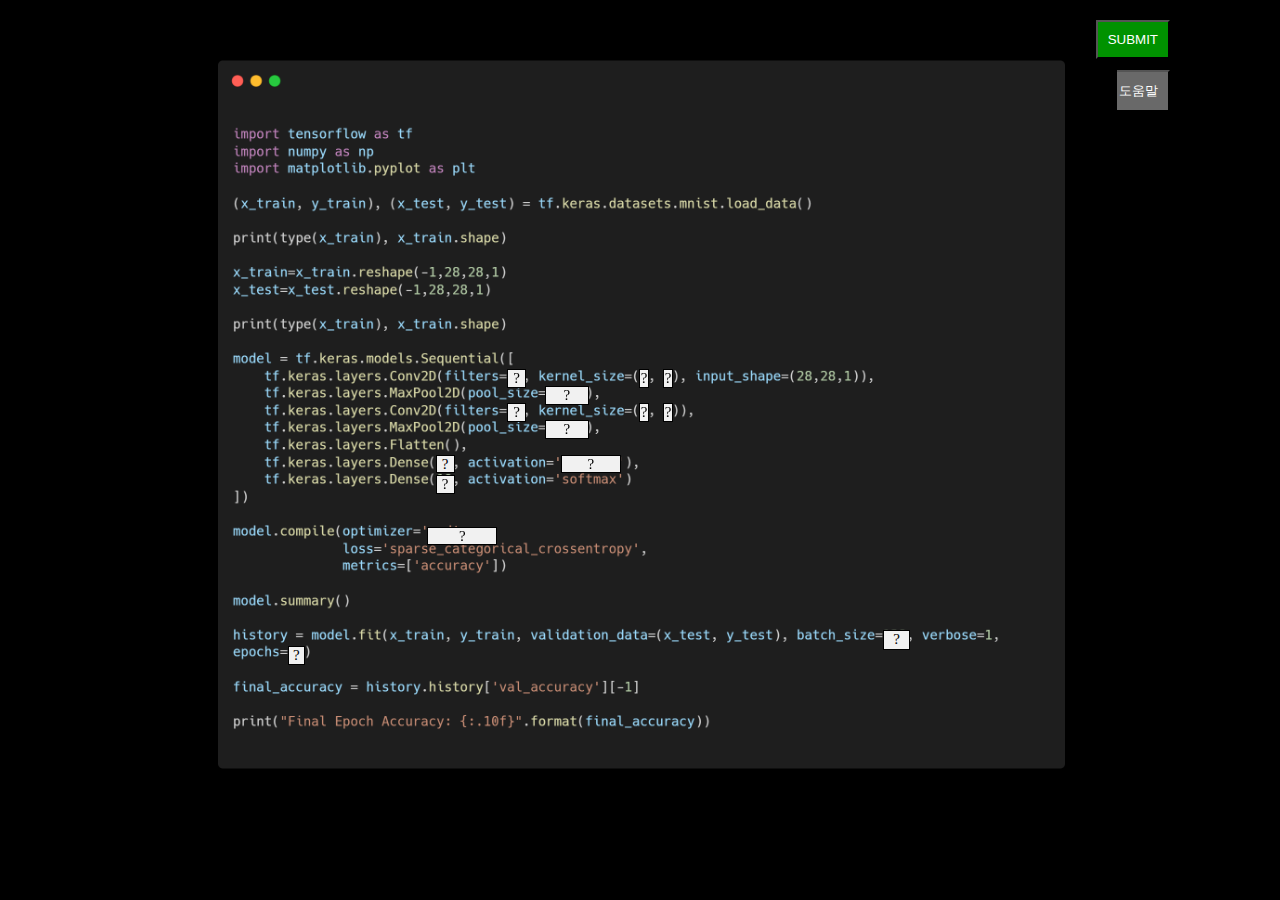
==== commit 9e2f631d: "coloring" ====
--- a/index.html
+++ b/index.html
@@ -428,6 +428,7 @@
             <h2>batch_size : 배치 크기</h2>
             <p style="text-align: center; color: white; font-size: 11px;">(scroll down)</p>
             <div class="modal-para">
+                <img src="./imgs/iteration.png" />
                 <div class="para">
                     <p>배치 크기(Batch Size)는 한 번의 학습 업데이트에서 사용하는 데이터 샘플의 수를 의미합니다. 작은 배치 크기는 메모리 효율적이고 빠른 업데이트가 가능하지만, 불안정한 경사 하강을 유발할 수 있습니다. 반면, 큰 배치 크기는 학습이 안정적이지만, 메모리 사용량이 많고 학습 속도가 느려질 수 있습니다.</p>
                 </div>
@@ -442,6 +443,7 @@
             <h2>epochs : 에포크 수</h2>
             <p style="text-align: center; color: white; font-size: 11px;">(scroll down)</p>
             <div class="modal-para">
+                <img src="./imgs/iteration.png" />
                 <div class="para">
                     <p>에포크 수(Epochs)는 모델이 전체 훈련 데이터를 모두 한 번 학습하는 과정을 의미합니다. 에포크 수가 너무 적으면 충분히 학습되지 않아 성능이 낮아지고, 너무 많으면 과적합이 발생할 수 있습니다. 적절한 에포크 수는 실험을 통해 결정됩니다.</p>
                 </div>
--- a/dropdown.css
+++ b/dropdown.css
@@ -9,6 +9,10 @@
 }
 html body {
     text-align: center;
+}
+body input {
+    background-color: #000;
+    color: #00ff00;
 }
 .container-container {
     width: 99%;
@@ -46,6 +50,10 @@
     display: block;
     font-size: 14px;
 }
+.choice {
+    background-color: #000;
+    color: #00ff00;
+}
 body button {
     margin-right: 10px;
     padding: 10px;
@@ -69,7 +77,6 @@
     top: calc(0.442529 * 100%);
     width: calc(0.017578 * 100%);
     height: calc(0.020571 * 100%);
-    background-color: #fff;
 }
 
 .overlay2-box {
@@ -78,7 +85,6 @@
     top: calc(0.442529 * 100%);
     width: calc(0.008789 * 100%);
     height: calc(0.020571 * 100%);
-    background-color: #fff;
 }
 
 .overlay3-box {
@@ -87,7 +93,6 @@
     top: calc(0.442529 * 100%);
     width: calc(0.008789 * 100%);
     height: calc(0.020571 * 100%);
-    background-color: #fff;
 }
 
 .overlay4-box {
@@ -96,7 +101,6 @@
     top: calc(0.462988 * 100%);
     width: calc(0.043945 * 100%);
     height: calc(0.020571 * 100%);
-    background-color: #fff;
 }
 
 .overlay5-box {
@@ -105,7 +109,6 @@
     top: calc(0.484547 * 100%);
     width: calc(0.017578 * 100%);
     height: calc(0.020571 * 100%);
-    background-color: #fff;
 }
 
 .overlay6-box {
@@ -114,7 +117,6 @@
     top: calc(0.484547 * 100%);
     width: calc(0.008789 * 100%);
     height: calc(0.020571 * 100%);
-    background-color: #fff;
 }
 
 .overlay7-box {
@@ -123,7 +125,6 @@
     top: calc(0.484547 * 100%);
     width: calc(0.008789 * 100%);
     height: calc(0.020571 * 100%);
-    background-color: #fff;
 }
 
 .overlay8-box {
@@ -132,7 +133,6 @@
     top: calc(0.505119 * 100%);
     width: calc(0.043945 * 100%);
     height: calc(0.020571 * 100%);
-    background-color: #fff;
 }
 
 .overlay9-box {
@@ -141,7 +141,6 @@
     top: calc(0.547266 * 100%);
     width: calc(0.017578 * 100%);
     height: calc(0.020571 * 100%);
-    background-color: #fff;
 }
 
 .overlay10-box {
@@ -150,7 +149,6 @@
     top: calc(0.547266 * 100%);
     width: calc(0.061537 * 100%);
     height: calc(0.020134 * 100%);
-    background-color: #fff;
 }
 
 .overlay11-box {
@@ -159,7 +157,6 @@
     top: calc(0.572405 * 100%);
     width: calc(0.017578 * 100%);
     height: calc(0.020571 * 100%);
-    background-color: #fff;
 }
 
 .overlay12-box {
@@ -168,7 +165,6 @@
     top: calc(0.635432 * 100%);
     width: calc(0.026367*2.7 * 100%);
     height: calc(0.020571 * 100%);
-    background-color: #fff;
 }
 
 .overlay13-box {
@@ -177,7 +173,6 @@
     top: calc(0.761614 * 100%);
     width: calc(0.026367 * 100%);
     height: calc(0.022191 * 100%);
-    background-color: #fff;
 }
 
 .overlay14-box {
@@ -186,7 +181,6 @@
     top: calc(0.782185 * 100%);
     width: calc(0.015336 * 100%);
     height: calc(0.020134 * 100%);
-    background-color: #fff;
 }
 /* 기본적으로 모달과 오버레이는 숨김 상태 */
 .modal-overlay {
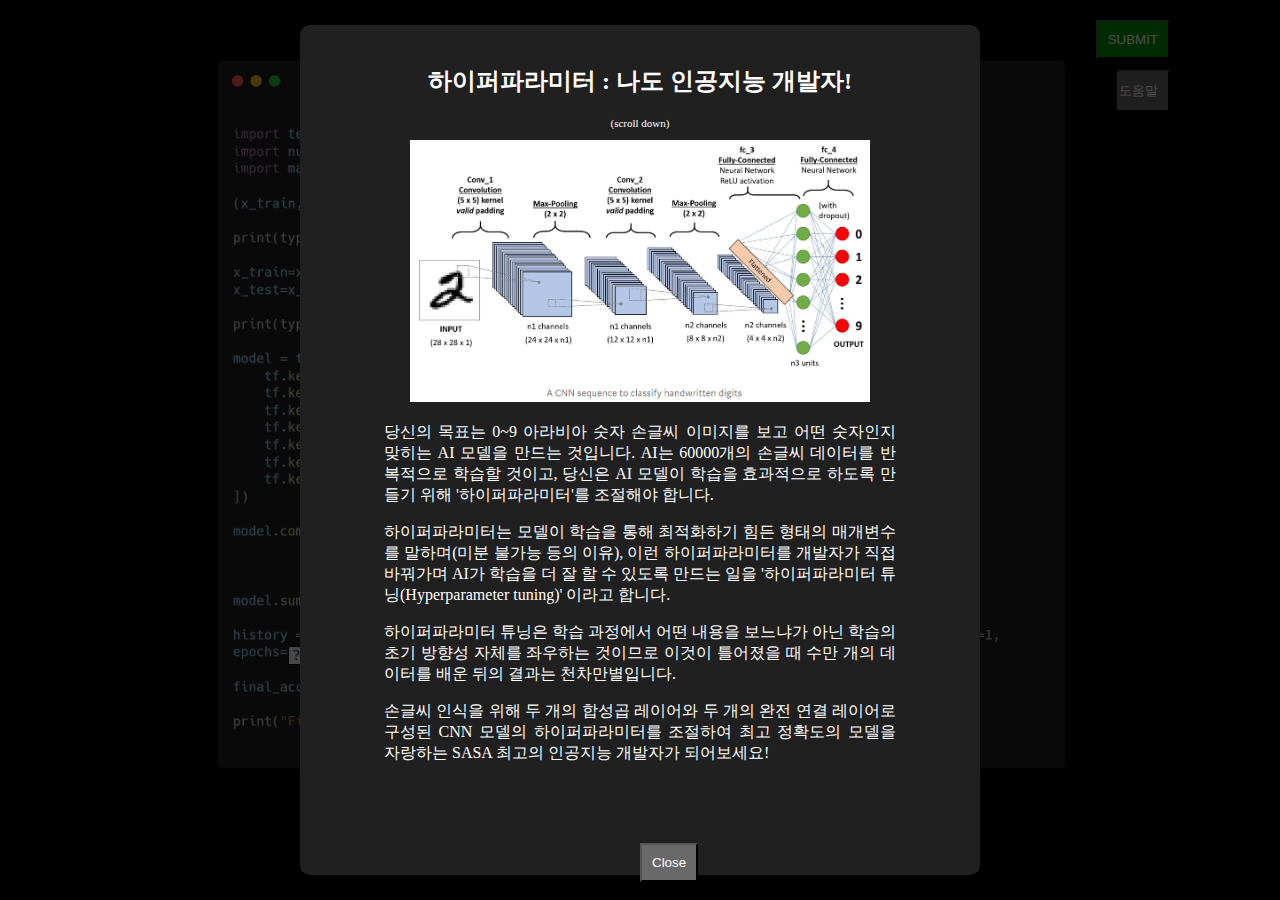
==== commit 78e980ef: "probably final" ====
--- a/index.html
+++ b/index.html
@@ -11,7 +11,7 @@
         <button id="global_submit">SUBMIT</button>
         <button class="help-button" data-box="0" id="global_help">도움말</button>
         <div class="image-container">
-            <img src="./code_sample_img.png" />
+            <img src="./imgs/code_sample_img.png" />
             <!-- 박스들 -->
             <div class="overlay1-box box" data-box="1">?</div>
             <div class="overlay2-box box" data-box="2">?</div>
@@ -197,6 +197,8 @@
                 <button type="submit" class="enter" data-box="0">Enter</button>
             </form>
             <p style="color:gray;">잘못된 정보를 입력할 시 랭킹에서 제외될 수 있습니다.</p>
+            <p style="color:gray;">학번, 이름 입력 후에는 키보드의 Enter 키 또는 우측의 Enter 버튼을 눌러주세요.</p>
+            <img src="./imgs/logo.jpg" style="width: 40%;"/>
             <div>
                 <button class="closeModal">Close</button>
                 <button id="final_submit">Submit</button>
@@ -205,7 +207,7 @@
         </div>
     </div>
 
-    <div id="modalOverlay0" class="modal-overlay">
+    <div id="modalOverlay0" class="modal-overlay active">
         <div class="modal-content">
             <h2>하이퍼파라미터 : 나도 인공지능 개발자!</h2>
             <p style="text-align: center; color: white; font-size: 11px;">(scroll down)</p>
@@ -389,7 +391,7 @@
     </div>
 
 
-    <div id="modalOverlay9" class="modal-overlay">
+    <div id="modalOverlay11" class="modal-overlay">
         <div class="modal-content">
             <h2>units(dense layer) : 전결합층의 뉴런 수</h2>
             <p style="text-align: center; color: white; font-size: 11px;">(scroll down)</p>
@@ -445,10 +447,24 @@
             <div class="modal-para">
                 <img src="./imgs/iteration.png" />
                 <div class="para">
-                    <p>에포크 수(Epochs)는 모델이 전체 훈련 데이터를 모두 한 번 학습하는 과정을 의미합니다. 에포크 수가 너무 적으면 충분히 학습되지 않아 성능이 낮아지고, 너무 많으면 과적합이 발생할 수 있습니다. 적절한 에포크 수는 실험을 통해 결정됩니다.</p>
-                </div>
-            </div>
-            <button class="closeModal">Close</button>
+                    <p>에포크는 모델이 전체 훈련 데이터를 모두 한 번 학습하는 과정을 의미합니다. 따라서 에포크 수가 의미하는 것은 모델이 전체 데이터셋을 학습하는 횟수입니다. 에포크 수가 너무 적으면 학습이 충분하지 않아 성능이 낮아지고, 너무 많으면 과적합 문제가 발생할 수 있습니다. 적절한 에포크 수는 보통 실험을 통해 결정됩니다.</p>
+                </div>
+            </div>
+            <button class="closeModal">Close</button>
+        </div>
+    </div>
+
+    <div id="afterSubmit" class="modal-overlay">
+        <div class="modal-content">
+            <h2>응답이 성공적으로 제출되었습니다!</h2>
+            <div class="modal-para">
+                <p>실행이 완료되기까지는 약 2~4분의 시간이 소요됩니다.</p>
+                <p>아래 QR코드에서 점수, 대기열, 실행 정보를 볼 수 있고, 스크린에서 각 실행 현황을 볼 수 있습니다.</p>
+                <img src="./imgs/result_qrcode.png" style="width: 50%;" />
+                <p>스크린에서 자신의 실행 현황을 확인하거나 다른 부스를 체험하면서 기다려보세요!</p>
+                <p style="color:gray;">(새로운 응답을 제출하려면 새로고침하세요)</p>
+            </div>
+            <button onClick="window.location.reload()" style="position:absolute; bottom:2%; margin-left: auto; margin-right: auto;">새로고침</button>
         </div>
     </div>
 
--- a/dropdown.css
+++ b/dropdown.css
@@ -1,267 +1,267 @@
-.box {
-    border: 1px solid #000;
-    background-color: #f1f1f1;
-    cursor: pointer;
-    position: absolute;
-    min-width: 0;
-    min-height: 0;
-    font-size: 15px;
-}
-html body {
-    text-align: center;
-}
-body input {
-    background-color: #000;
-    color: #00ff00;
-}
-.container-container {
-    width: 99%;
-    position: absolute;
-    align-items: center;
-}
-.image-container {
-    position: relative;
-    width: 75%; /* 이미지 컨테이너 크기 고정 */
-    margin: 0 auto; /* 가운데 정렬 */
-}
-.image-container img {
-    width: 100%;
-    height: auto;
-}
-/* 설명 박스 */
-.info-box {
-    position: fixed;
-    bottom: 0;
-    width: 100%;
-    background-color: #202020;
-    color: #fff;
-    padding: 20px;
-    border-top: 2px solid #000;
-    display: none; /* 처음에는 안 보이도록 설정 */
-}
-.info-box .choices {
-    margin-top: 10px;
-}
-.info-box .inputForm {
-    margin-top: 10px;
-}
-.info-box .message {
-    color: red;
-    display: block;
-    font-size: 14px;
-}
-.choice {
-    background-color: #000;
-    color: #00ff00;
-}
-body button {
-    margin-right: 10px;
-    padding: 10px;
-    cursor: pointer;
-}
-.info-box .quit{
-    position:absolute; 
-    right:100px; 
-    top:20px; 
-    background-color: #202020; 
-    color:#fff;
-}
-.info-box .submit{
-    background-color: #009200; 
-    color:#fff;
-}
-
-.overlay1-box {
-    position: absolute;
-    left: calc(0.358566 * 100%);
-    top: calc(0.442529 * 100%);
-    width: calc(0.017578 * 100%);
-    height: calc(0.020571 * 100%);
-}
-
-.overlay2-box {
-    position: absolute;
-    left: calc(0.497073 * 100%);
-    top: calc(0.442529 * 100%);
-    width: calc(0.008789 * 100%);
-    height: calc(0.020571 * 100%);
-}
-
-.overlay3-box {
-    position: absolute;
-    left: calc(0.522526 * 100%);
-    top: calc(0.442529 * 100%);
-    width: calc(0.008789 * 100%);
-    height: calc(0.020571 * 100%);
-}
-
-.overlay4-box {
-    position: absolute;
-    left: calc(0.398345 * 100%);
-    top: calc(0.462988 * 100%);
-    width: calc(0.043945 * 100%);
-    height: calc(0.020571 * 100%);
-}
-
-.overlay5-box {
-    position: absolute;
-    left: calc(0.358566 * 100%);
-    top: calc(0.484547 * 100%);
-    width: calc(0.017578 * 100%);
-    height: calc(0.020571 * 100%);
-}
-
-.overlay6-box {
-    position: absolute;
-    left: calc(0.497073 * 100%);
-    top: calc(0.484547 * 100%);
-    width: calc(0.008789 * 100%);
-    height: calc(0.020571 * 100%);
-}
-
-.overlay7-box {
-    position: absolute;
-    left: calc(0.522526 * 100%);
-    top: calc(0.484547 * 100%);
-    width: calc(0.008789 * 100%);
-    height: calc(0.020571 * 100%);
-}
-
-.overlay8-box {
-    position: absolute;
-    left: calc(0.398345 * 100%);
-    top: calc(0.505119 * 100%);
-    width: calc(0.043945 * 100%);
-    height: calc(0.020571 * 100%);
-}
-
-.overlay9-box {
-    position: absolute;
-    left: calc(0.283492 * 100%);
-    top: calc(0.547266 * 100%);
-    width: calc(0.017578 * 100%);
-    height: calc(0.020571 * 100%);
-}
-
-.overlay10-box {
-    position: absolute;
-    left: calc(0.414760 * 100%);
-    top: calc(0.547266 * 100%);
-    width: calc(0.061537 * 100%);
-    height: calc(0.020134 * 100%);
-}
-
-.overlay11-box {
-    position: absolute;
-    left: calc(0.283492 * 100%);
-    top: calc(0.572405 * 100%);
-    width: calc(0.017578 * 100%);
-    height: calc(0.020571 * 100%);
-}
-
-.overlay12-box {
-    position: absolute;
-    left: calc(0.274703 * 100%);
-    top: calc(0.635432 * 100%);
-    width: calc(0.026367*2.7 * 100%);
-    height: calc(0.020571 * 100%);
-}
-
-.overlay13-box {
-    position: absolute;
-    left: calc(0.754170 * 100%);
-    top: calc(0.761614 * 100%);
-    width: calc(0.026367 * 100%);
-    height: calc(0.022191 * 100%);
-}
-
-.overlay14-box {
-    position: absolute;
-    left: calc(0.128099 * 100%);
-    top: calc(0.782185 * 100%);
-    width: calc(0.015336 * 100%);
-    height: calc(0.020134 * 100%);
-}
-/* 기본적으로 모달과 오버레이는 숨김 상태 */
-.modal-overlay {
-    display: flex;
-    opacity: 0;
-    visibility: hidden;
-    position: fixed;
-    top: 0; 
-    left: 0;
-    width: 100%;
-    height: 100%;
-    background-color: rgba(0, 0, 0, 0.7); /* 어두운 배경 */
-    justify-content: center;
-    align-items: center;
-    z-index: 1000;
-    transition: opacity 0.5s ease-in-out, visibility 0s 0.5s; /* opacity는 서서히 변화, visibility는 딜레이 */
-}
-
-/* 모달 창의 스타일 */
-.modal-content {
-    background-color: #202020;
-    color: white;
-    padding: 20px;
-    border-radius: 10px;
-    text-align: center;
-    width: 50%;
-    height: 90%;
-}
-.modal-content .modal-para {
-    margin-left: 10%;
-    margin-right: 10%;
-    max-height: 80%;
-    overflow: scroll;
-    text-align: center;
-}
-.modal-content .modal-para::-webkit-scrollbar {
-    display: none;
-}
-.modal-content .modal-para .para{
-    text-align: justify;
-}
-.modal-content img {
-    width: 90%;
-}
-.modal-content .closeModal {
-    position: absolute;
-    background-color: #696969;
-    color: #fff;
-    bottom: 2%;
-}
-
-/* 모달 활성화 시 */
-.modal-overlay.active {
-    opacity: 1;
-    visibility: visible;
-    transition: opacity 0.3s ease-in-out, visibility 0s; /* 모달이 활성화되면 visibility 즉시 visible */
-}
-#global_submit {
-    position: fixed;
-    background-color: #009200;
-    color:#fff;
-    right: 100px;
-    top: 20px;
-    z-index: 500;
-}
-.help-button {
-    position: absolute;
-    top: 70px; 
-    right: 100px;
-    background-color: #696969;
-    color: #fff;
-}
-#global_help {
-    position: fixed;
-}
-#final_submit {
-    background-color: #009200;
-    color:#fff;
-}
-#paramAlert {
-    color: #202020;
-    margin-top: 10px;
-    margin-bottom: 10px;
+.box {
+    border: 1px solid #000;
+    background-color: #f1f1f1;
+    cursor: pointer;
+    position: absolute;
+    min-width: 0;
+    min-height: 0;
+    font-size: 15px;
+}
+html body {
+    text-align: center;
+}
+body input {
+    background-color: #000;
+    color: #00ff00;
+}
+.container-container {
+    width: 99%;
+    position: absolute;
+    align-items: center;
+}
+.image-container {
+    position: relative;
+    width: 75%; /* 이미지 컨테이너 크기 고정 */
+    margin: 0 auto; /* 가운데 정렬 */
+}
+.image-container img {
+    width: 100%;
+    height: auto;
+}
+/* 설명 박스 */
+.info-box {
+    position: fixed;
+    bottom: 0;
+    width: 100%;
+    background-color: #202020;
+    color: #fff;
+    padding: 20px;
+    border-top: 2px solid #000;
+    display: none; /* 처음에는 안 보이도록 설정 */
+}
+.info-box .choices {
+    margin-top: 10px;
+}
+.info-box .inputForm {
+    margin-top: 10px;
+}
+.info-box .message {
+    color: red;
+    display: block;
+    font-size: 14px;
+}
+.choice {
+    background-color: #000;
+    color: #00ff00;
+}
+body button {
+    margin-right: 10px;
+    padding: 10px;
+    cursor: pointer;
+}
+.info-box .quit{
+    position:absolute; 
+    right:100px; 
+    top:20px; 
+    background-color: #202020; 
+    color:#fff;
+}
+.info-box .submit{
+    background-color: #009200; 
+    color:#fff;
+}
+
+.overlay1-box {
+    position: absolute;
+    left: calc(0.358566 * 100%);
+    top: calc(0.442529 * 100%);
+    width: calc(0.017578 * 100%);
+    height: calc(0.020571 * 100%);
+}
+
+.overlay2-box {
+    position: absolute;
+    left: calc(0.497073 * 100%);
+    top: calc(0.442529 * 100%);
+    width: calc(0.008789 * 100%);
+    height: calc(0.020571 * 100%);
+}
+
+.overlay3-box {
+    position: absolute;
+    left: calc(0.522526 * 100%);
+    top: calc(0.442529 * 100%);
+    width: calc(0.008789 * 100%);
+    height: calc(0.020571 * 100%);
+}
+
+.overlay4-box {
+    position: absolute;
+    left: calc(0.398345 * 100%);
+    top: calc(0.462988 * 100%);
+    width: calc(0.043945 * 100%);
+    height: calc(0.020571 * 100%);
+}
+
+.overlay5-box {
+    position: absolute;
+    left: calc(0.358566 * 100%);
+    top: calc(0.484547 * 100%);
+    width: calc(0.017578 * 100%);
+    height: calc(0.020571 * 100%);
+}
+
+.overlay6-box {
+    position: absolute;
+    left: calc(0.497073 * 100%);
+    top: calc(0.484547 * 100%);
+    width: calc(0.008789 * 100%);
+    height: calc(0.020571 * 100%);
+}
+
+.overlay7-box {
+    position: absolute;
+    left: calc(0.522526 * 100%);
+    top: calc(0.484547 * 100%);
+    width: calc(0.008789 * 100%);
+    height: calc(0.020571 * 100%);
+}
+
+.overlay8-box {
+    position: absolute;
+    left: calc(0.398345 * 100%);
+    top: calc(0.505119 * 100%);
+    width: calc(0.043945 * 100%);
+    height: calc(0.020571 * 100%);
+}
+
+.overlay9-box {
+    position: absolute;
+    left: calc(0.283492 * 100%);
+    top: calc(0.547266 * 100%);
+    width: calc(0.017578 * 100%);
+    height: calc(0.020571 * 100%);
+}
+
+.overlay10-box {
+    position: absolute;
+    left: calc(0.414760 * 100%);
+    top: calc(0.547266 * 100%);
+    width: calc(0.061537 * 100%);
+    height: calc(0.020134 * 100%);
+}
+
+.overlay11-box {
+    position: absolute;
+    left: calc(0.283492 * 100%);
+    top: calc(0.572405 * 100%);
+    width: calc(0.017578 * 100%);
+    height: calc(0.020571 * 100%);
+}
+
+.overlay12-box {
+    position: absolute;
+    left: calc(0.274703 * 100%);
+    top: calc(0.635432 * 100%);
+    width: calc(0.026367*2.7 * 100%);
+    height: calc(0.020571 * 100%);
+}
+
+.overlay13-box {
+    position: absolute;
+    left: calc(0.754170 * 100%);
+    top: calc(0.761614 * 100%);
+    width: calc(0.026367 * 100%);
+    height: calc(0.022191 * 100%);
+}
+
+.overlay14-box {
+    position: absolute;
+    left: calc(0.128099 * 100%);
+    top: calc(0.782185 * 100%);
+    width: calc(0.015336 * 100%);
+    height: calc(0.020134 * 100%);
+}
+/* 기본적으로 모달과 오버레이는 숨김 상태 */
+.modal-overlay {
+    display: flex;
+    opacity: 0;
+    visibility: hidden;
+    position: fixed;
+    top: 0; 
+    left: 0;
+    width: 100%;
+    height: 100%;
+    background-color: rgba(0, 0, 0, 0.7); /* 어두운 배경 */
+    justify-content: center;
+    align-items: center;
+    z-index: 1000;
+    transition: opacity 0.5s ease-in-out, visibility 0s 0.5s; /* opacity는 서서히 변화, visibility는 딜레이 */
+}
+
+/* 모달 창의 스타일 */
+.modal-content {
+    background-color: #202020;
+    color: white;
+    padding: 20px;
+    border-radius: 10px;
+    text-align: center;
+    width: 50%;
+    height: 90%;
+}
+.modal-content .modal-para {
+    margin-left: 10%;
+    margin-right: 10%;
+    max-height: 80%;
+    overflow: scroll;
+    text-align: center;
+}
+.modal-content .modal-para::-webkit-scrollbar {
+    display: none;
+}
+.modal-content .modal-para .para{
+    text-align: justify;
+}
+.modal-content img {
+    width: 90%;
+}
+.modal-content .closeModal {
+    position: absolute;
+    background-color: #696969;
+    color: #fff;
+    bottom: 2%;
+}
+
+/* 모달 활성화 시 */
+.modal-overlay.active {
+    opacity: 1;
+    visibility: visible;
+    transition: opacity 0.3s ease-in-out, visibility 0s; /* 모달이 활성화되면 visibility 즉시 visible */
+}
+#global_submit {
+    position: fixed;
+    background-color: #009200;
+    color:#fff;
+    right: 100px;
+    top: 20px;
+    z-index: 500;
+}
+.help-button {
+    position: absolute;
+    top: 70px; 
+    right: 100px;
+    background-color: #696969;
+    color: #fff;
+}
+#global_help {
+    position: fixed;
+}
+#final_submit {
+    background-color: #009200;
+    color:#fff;
+}
+#paramAlert {
+    color: #202020;
+    margin-top: 10px;
+    margin-bottom: 10px;
 }